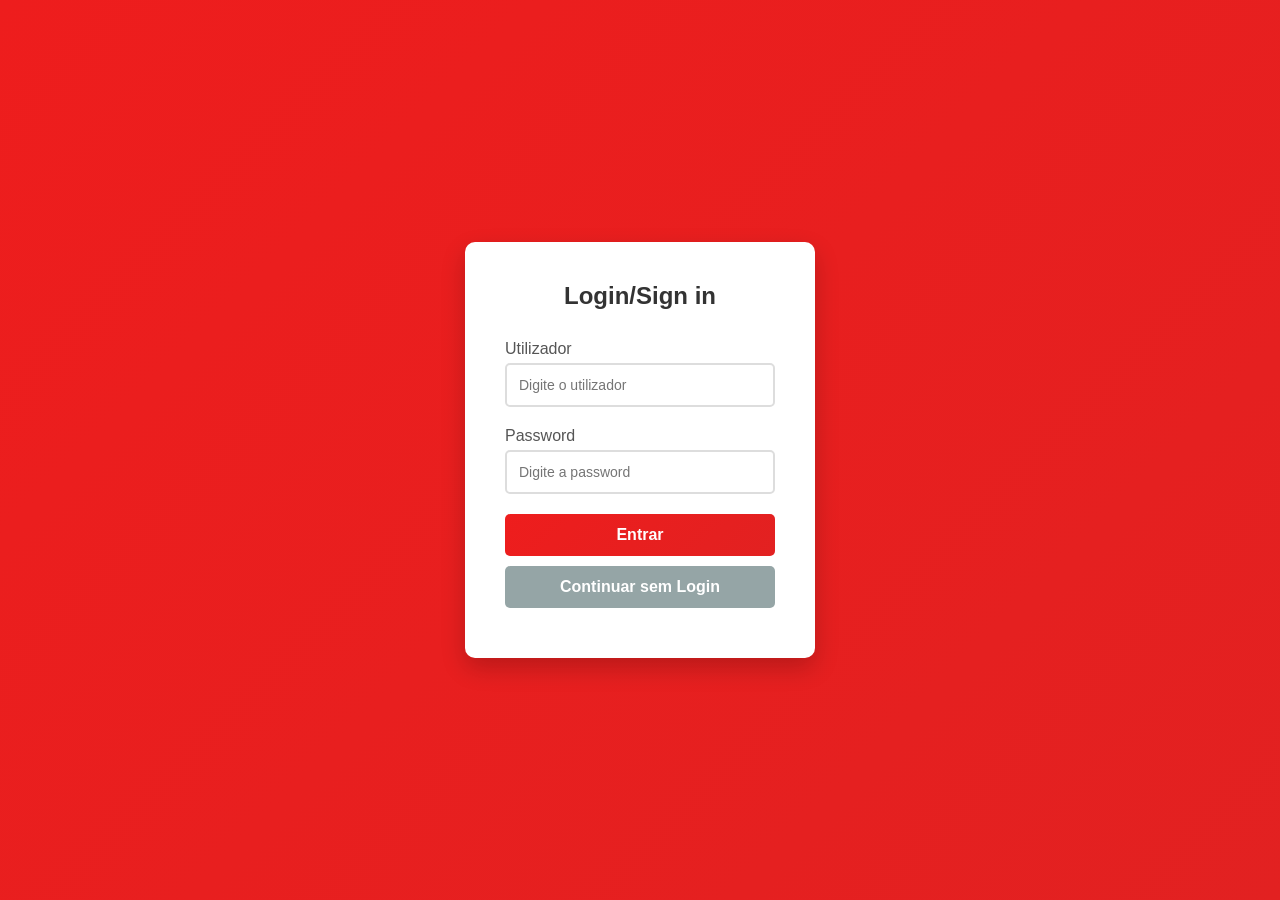
==== index.html @ 3286821e "Add files via upload" ====
<html>
<head>
    <meta charset="UTF-8">
    <meta name="viewport" content="width=device-width, initial-scale=1.0">
    <title>Login</title>
    <link rel="stylesheet" href="style.css">
</head>
<body>
    <div class="login-container">
        <h2>Login/Sign in</h2>
        <form id="loginForm">
            <div class="form-group">
                <label for="username">Utilizador</label>
                <input type="text" id="username" placeholder="Digite o utilizador">
            </div>
            <div class="form-group">
                <label for="password">Password</label>
                <input type="password" id="password" placeholder="Digite a password">
            </div>
            <button type="submit" class="login-btn">Entrar</button>
            <button type="button" class="login-btn" onclick="skipLogin()" style="background: #95a5a6; margin-top: 10px;">Continuar sem Login</button>
            <div class="error" id="errorMsg"></div>
        </form>
    </div>

    <script src="javascript.js"></script>
</body>
</html>
---- style.css ----
* {
    margin: 0;
    padding: 0;
    box-sizing: border-box;
}

body {
    font-family: 'Segoe UI', Tahoma, Geneva, Verdana, sans-serif;
    background: linear-gradient(135deg, #ee1d1d 0%, #e22121 100%);
    min-height: 100vh;
    display: flex;
    justify-content: center;
    align-items: center;
}

/* Estilos do Login */
.login-container {
    background: white;
    padding: 40px;
    border-radius: 10px;
    box-shadow: 0 10px 25px rgba(0,0,0,0.2);
    width: 350px;
}

.login-container h2 {
    text-align: center;
    margin-bottom: 30px;
    color: #333;
}

.form-group {
    margin-bottom: 20px;
}

.form-group label {
    display: block;
    margin-bottom: 5px;
    color: #555;
    font-weight: 500;
}

.form-group input {
    width: 100%;
    padding: 12px;
    border: 2px solid #ddd;
    border-radius: 5px;
    font-size: 14px;
    transition: border-color 0.3s;
}

.form-group input:focus {
    outline: none;
    border-color: #ff1515;
}

.login-btn {
    width: 100%;
    padding: 12px;
    background: linear-gradient(135deg, #ee1d1d 0%, #e22121 100%);
    color: white;
    border: none;
    border-radius: 5px;
    font-size: 16px;
    font-weight: 600;
    cursor: pointer;
    transition: transform 0.2s;
}

.login-btn:hover {
    transform: translateY(-2px);
}

.error {
    color: #e74c3c;
    font-size: 14px;
    margin-top: 10px;
    text-align: center;
}

/* Estilos da Aplicação */
.app-container {
    background: white;
    width: 90%;
    max-width: 1200px;
    min-height: 600px;
    border-radius: 10px;
    box-shadow: 0 10px 25px rgba(0,0,0,0.2);
    overflow: hidden;
}

.header {
    background: linear-gradient(135deg, #ee1d1d 0%, #bb4040 100%);
    color: white;
    padding: 20px;
    display: flex;
    justify-content: space-between;
    align-items: center;
    flex-wrap: wrap;
    gap: 10px;
}

.header-tabs {
    display: flex;
    gap: 10px;
    flex: 1;
    justify-content: center;
    flex-wrap: wrap;
}

.menu-btn {
    padding: 10px 20px;
    background: rgba(255,255,255,0.2);
    border: 2px solid white;
    color: white;
    border-radius: 5px;
    cursor: pointer;
    font-weight: 600;
    transition: background 0.3s;
}

.menu-btn:hover {
    background: rgba(255,255,255,0.3);
}

.header-tab {
    padding: 8px 16px;
    background: rgba(255,255,255,0.2);
    border: 2px solid white;
    color: white;
    border-radius: 5px;
    cursor: pointer;
    font-weight: 600;
    transition: all 0.3s;
    font-size: 14px;
}


.header-tab:hover {
    background: rgba(255,255,255,0.3);
}

.header-tab.active {
    background: white;
    color: #ff1515;
}

.dropdown-menu {
    position: absolute;
    top: 70px;
    left: 20px;
    background: white;
    border-radius: 8px;
    box-shadow: 0 5px 20px rgba(0,0,0,0.2);
    display: none;
    z-index: 1000;
    min-width: 200px;
}

.dropdown-menu.show {
    display: block;
    animation: slideDown 0.3s ease;
}

.dropdown-menu .menu-item {
    padding: 15px 30px;
    cursor: pointer;
    border: none;
    background: white;
    font-size: 16px;
    font-weight: 500;
    color: #666;
    border-bottom: 1px solid #eee;
    transition: all 0.3s;
    text-align: left;
    width: 100%;
}

.dropdown-menu .menu-item:hover {
    color: #ff1515;
    background: rgba(212, 13, 13, 0.1);
}

.dropdown-menu .menu-item.logout {
    color: #e74c3c;
}

.dropdown-menu .menu-item.logout:hover {
    color: #c0392b;
    background: rgba(231, 76, 60, 0.1);
}

@keyframes slideDown {
    from {
        opacity: 0;
        transform: translateY(-10px);
    }
    to {
        opacity: 1;
        transform: translateY(0);
    }
}

.main-layout {
    display: flex;
    min-height: 540px;
    position: relative;
}

.tab {
    padding: 15px 30px;
    cursor: pointer;
    border: none;
    background: white;
    font-size: 16px;
    font-weight: 500;
    color: #666;
    border-bottom: 1px solid #eee;
    transition: all 0.3s;
    text-align: left;
    width: 100%;
}

.tab:hover {
    color: #667eea;
    background: rgba(102, 126, 234, 0.1);
}

.tab.active {
    color: #667eea;
    background: rgba(102, 126, 234, 0.1);
}

.content {
    flex: 1;
    padding: 30px;
    overflow-y: auto;
    width: 100%;
}

.tab-content {
    display: none;
    animation: fadeIn 0.5s;
}

.tab-content.active {
    display: block;
}

.tab-content h2 {
    color: #667eea;
    margin-bottom: 15px;
}

.tab-content p {
    color: #666;
    line-height: 1.6;
}

@keyframes fadeIn {
    from {
        opacity: 0;
        transform: translateY(10px);
    }
    to {
        opacity: 1;
        transform: translateY(0);
    }
}
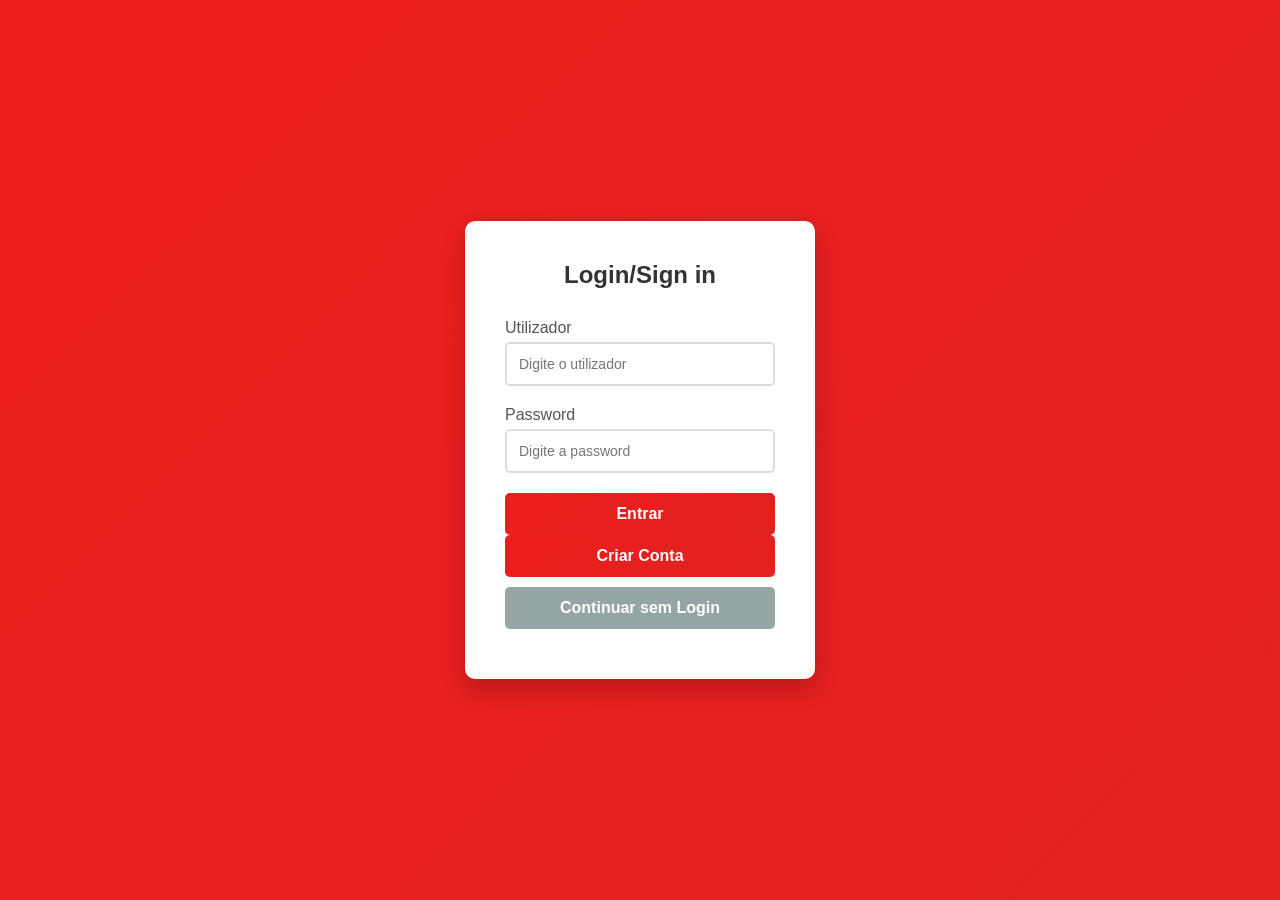
==== commit e71461b7: "Add files via upload" ====
--- a/index.html
+++ b/index.html
@@ -18,6 +18,7 @@
                 <input type="password" id="password" placeholder="Digite a password">
             </div>
             <button type="submit" class="login-btn">Entrar</button>
+            <button type="submit" class="login-btn">Criar Conta</button>
             <button type="button" class="login-btn" onclick="skipLogin()" style="background: #95a5a6; margin-top: 10px;">Continuar sem Login</button>
             <div class="error" id="errorMsg"></div>
         </form>
--- a/style.css
+++ b/style.css
@@ -81,8 +81,8 @@
 .app-container {
     background: white;
     width: 90%;
-    max-width: 1200px;
-    min-height: 600px;
+    max-width: 2000px;
+    min-height: 800px;
     border-radius: 10px;
     box-shadow: 0 10px 25px rgba(0,0,0,0.2);
     overflow: hidden;
@@ -122,6 +122,10 @@
     background: rgba(255,255,255,0.3);
 }
 
+.header-tabs:last-child {
+    margin-left: auto;
+}
+
 .header-tab {
     padding: 8px 16px;
     background: rgba(255,255,255,0.2);
@@ -134,7 +138,6 @@
     font-size: 14px;
 }
 
-
 .header-tab:hover {
     background: rgba(255,255,255,0.3);
 }
@@ -149,7 +152,7 @@
     top: 70px;
     left: 20px;
     background: white;
-    border-radius: 8px;
+    border-radius: 30px;
     box-shadow: 0 5px 20px rgba(0,0,0,0.2);
     display: none;
     z-index: 1000;
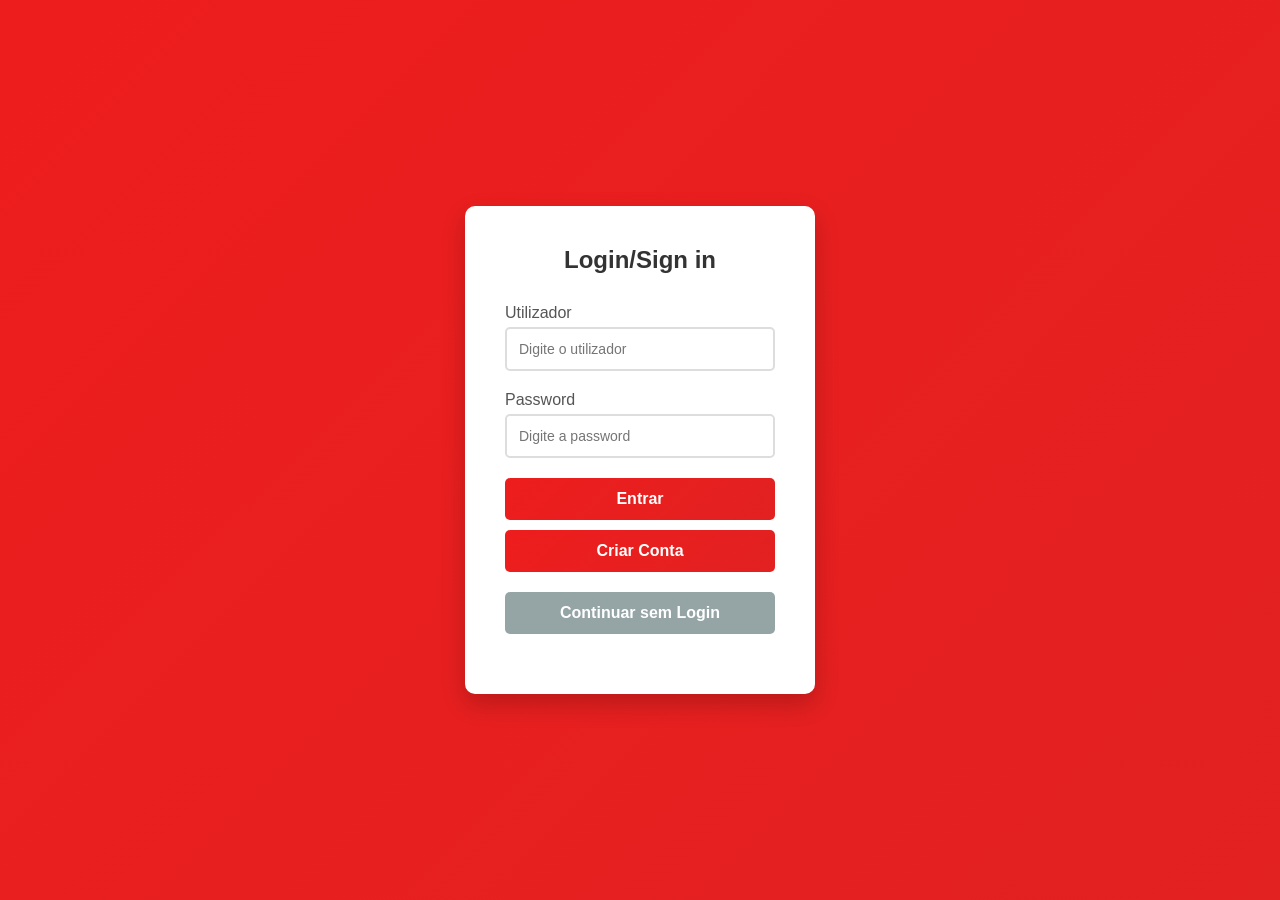
==== commit 5793a463: "Add files via upload" ====
--- a/index.html
+++ b/index.html
@@ -13,13 +13,25 @@
                 <label for="username">Utilizador</label>
                 <input type="text" id="username" placeholder="Digite o utilizador">
             </div>
+
+            <!-- Campo de email que aparece ao clicar em Criar Conta -->
+            <div class="form-group escondido" id="emailField">
+                <label for="email">Email</label>
+                <input type="email" id="email" placeholder="Digite o seu email">
+            </div>
+
             <div class="form-group">
                 <label for="password">Password</label>
                 <input type="password" id="password" placeholder="Digite a password">
             </div>
+            
             <button type="submit" class="login-btn">Entrar</button>
-            <button type="submit" class="login-btn">Criar Conta</button>
-            <button type="button" class="login-btn" onclick="skipLogin()" style="background: #95a5a6; margin-top: 10px;">Continuar sem Login</button>
+            <button type="button" id="meuBotao" class="login-btn">Criar Conta</button>
+            
+            <div id="elementoParaEsconder">
+                <button type="button" class="login-btn" onclick="skipLogin()" style="background: #95a5a6; margin-top: 10px;">Continuar sem Login</button>
+            </div>
+            
             <div class="error" id="errorMsg"></div>
         </form>
     </div>
--- a/style.css
+++ b/style.css
@@ -64,10 +64,15 @@
     font-weight: 600;
     cursor: pointer;
     transition: transform 0.2s;
+    margin-bottom: 10px;
 }
 
 .login-btn:hover {
     transform: translateY(-2px);
+}
+
+.escondido {
+    display: none; 
 }
 
 .error {
